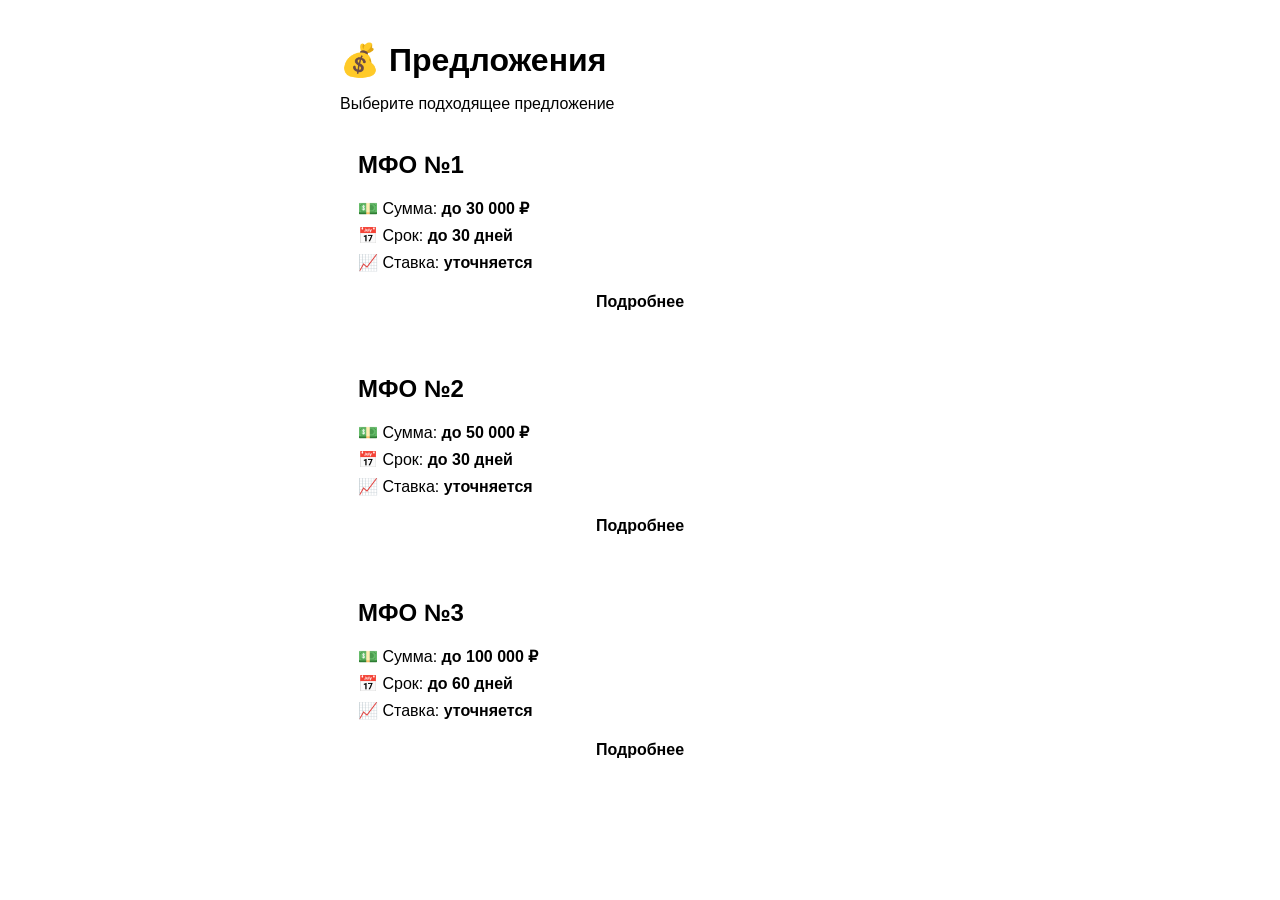
==== index.html @ 5aefbae1 "Add files via upload" ====
<!DOCTYPE html>
<html lang="ru">
<head>
    <meta charset="UTF-8">
    <meta name="viewport" content="width=device-width, initial-scale=1.0">

    <title>Предложения</title>

    <script src="https://telegram.org/js/telegram-web-app.js"></script>

    <link rel="stylesheet" href="style.css">
</head>

<body>

<div class="container">

    <h1>💰 Предложения</h1>

    <p class="subtitle">
        Выберите подходящее предложение
    </p>

    <div class="offer">

        <h2>МФО №1</h2>

        <div class="info">
            <p>💵 Сумма: <b>до 30 000 ₽</b></p>
            <p>📅 Срок: <b>до 30 дней</b></p>
            <p>📈 Ставка: <b>уточняется</b></p>
        </div>

        <button onclick="showOffer('МФО №1')">
            Подробнее
        </button>

    </div>


    <div class="offer">

        <h2>МФО №2</h2>

        <div class="info">
            <p>💵 Сумма: <b>до 50 000 ₽</b></p>
            <p>📅 Срок: <b>до 30 дней</b></p>
            <p>📈 Ставка: <b>уточняется</b></p>
        </div>

        <button onclick="showOffer('МФО №2')">
            Подробнее
        </button>

    </div>


    <div class="offer">

        <h2>МФО №3</h2>

        <div class="info">
            <p>💵 Сумма: <b>до 100 000 ₽</b></p>
            <p>📅 Срок: <b>до 60 дней</b></p>
            <p>📈 Ставка: <b>уточняется</b></p>
        </div>

        <button onclick="showOffer('МФО №3')">
            Подробнее
        </button>

    </div>

</div>

<script src="app.js"></script>

</body>
</html>
---- style.css ----
body {
    margin: 0;
    padding: 0;

    font-family: Arial, sans-serif;

    background: var(--tg-theme-bg-color);
    color: var(--tg-theme-text-color);
}

.container {
    padding: 20px;
    max-width: 600px;
    margin: auto;
}

h1 {
    margin-bottom: 5px;
}

.subtitle {
    color: var(--tg-theme-hint-color);
    margin-bottom: 20px;
}

.offer {
    background: var(--tg-theme-secondary-bg-color);

    border-radius: 16px;

    padding: 18px;

    margin-bottom: 15px;
}

.offer h2 {
    margin-top: 0;
}

.info p {
    margin: 8px 0;
}

button {
    width: 100%;

    border: none;

    border-radius: 12px;

    padding: 13px;

    font-size: 16px;
    font-weight: bold;

    background: var(--tg-theme-button-color);
    color: var(--tg-theme-button-text-color);

    cursor: pointer;
}

button:active {
    opacity: 0.8;
}
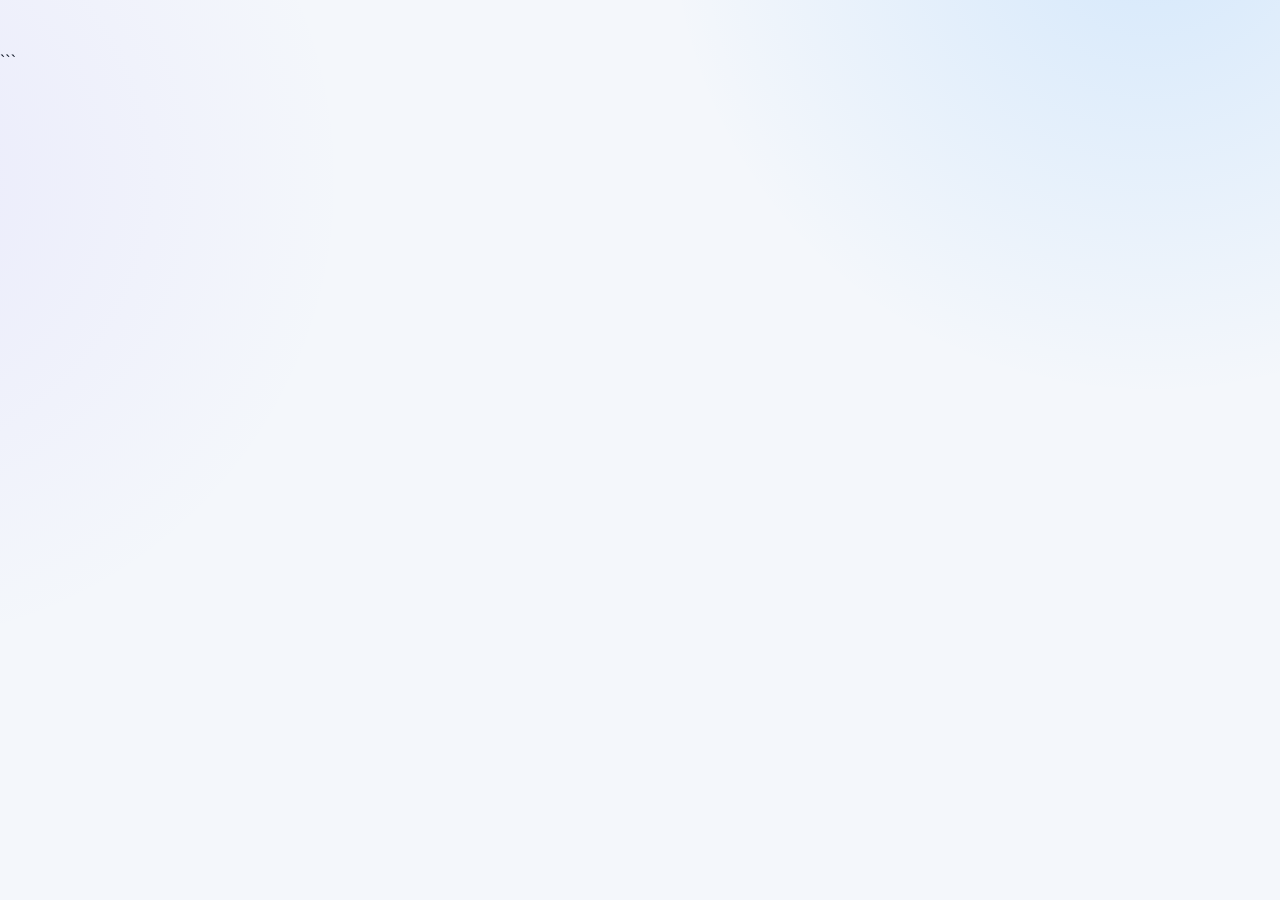
==== commit de5d3185: "Redesign Mini App UI" ====
--- a/index.html
+++ b/index.html
@@ -2,9 +2,12 @@
 <html lang="ru">
 <head>
     <meta charset="UTF-8">
-    <meta name="viewport" content="width=device-width, initial-scale=1.0">
+    <meta
+        name="viewport"
+        content="width=device-width, initial-scale=1.0, maximum-scale=1.0, user-scalable=no"
+    >
 
-    <title>Предложения</title>
+    <title>Доступные займы</title>
 
     <script src="https://telegram.org/js/telegram-web-app.js"></script>
 
@@ -13,67 +16,15 @@
 
 <body>
 
-<div class="container">
-
-    <h1>💰 Предложения</h1>
-
-    <p class="subtitle">
-        Выберите подходящее предложение
-    </p>
-
-    <div class="offer">
-
-        <h2>МФО №1</h2>
-
-        <div class="info">
-            <p>💵 Сумма: <b>до 30 000 ₽</b></p>
-            <p>📅 Срок: <b>до 30 дней</b></p>
-            <p>📈 Ставка: <b>уточняется</b></p>
-        </div>
-
-        <button onclick="showOffer('МФО №1')">
-            Подробнее
-        </button>
-
+    <div class="container">
+        <!--
+            Все предложения загружаются автоматически
+            через app.js из Railway API.
+        -->
     </div>
 
-
-    <div class="offer">
-
-        <h2>МФО №2</h2>
-
-        <div class="info">
-            <p>💵 Сумма: <b>до 50 000 ₽</b></p>
-            <p>📅 Срок: <b>до 30 дней</b></p>
-            <p>📈 Ставка: <b>уточняется</b></p>
-        </div>
-
-        <button onclick="showOffer('МФО №2')">
-            Подробнее
-        </button>
-
-    </div>
-
-
-    <div class="offer">
-
-        <h2>МФО №3</h2>
-
-        <div class="info">
-            <p>💵 Сумма: <b>до 100 000 ₽</b></p>
-            <p>📅 Срок: <b>до 60 дней</b></p>
-            <p>📈 Ставка: <b>уточняется</b></p>
-        </div>
-
-        <button onclick="showOffer('МФО №3')">
-            Подробнее
-        </button>
-
-    </div>
-
-</div>
-
-<script src="app.js"></script>
+    <script src="app.js"></script>
 
 </body>
-</html>+</html>
+```
--- a/style.css
+++ b/style.css
@@ -1,64 +1,667 @@
+
+* {
+    box-sizing: border-box;
+    -webkit-tap-highlight-color: transparent;
+}
+
+:root {
+    --bg: var(--tg-theme-bg-color, #f4f7fb);
+    --card: var(--tg-theme-secondary-bg-color, #ffffff);
+    --text: var(--tg-theme-text-color, #111827);
+    --hint: var(--tg-theme-hint-color, #7c8798);
+    --button: var(--tg-theme-button-color, #168cff);
+    --button-text: var(--tg-theme-button-text-color, #ffffff);
+
+    --blue: #168cff;
+    --blue-dark: #0968c9;
+    --purple: #7357ff;
+
+    --border: rgba(20, 40, 80, 0.08);
+    --shadow: 0 12px 35px rgba(25, 50, 90, 0.09);
+}
+
+html {
+    scroll-behavior: smooth;
+}
+
 body {
     margin: 0;
-    padding: 0;
-
-    font-family: Arial, sans-serif;
-
-    background: var(--tg-theme-bg-color);
-    color: var(--tg-theme-text-color);
+    min-height: 100vh;
+
+    background:
+        radial-gradient(
+            circle at 90% -10%,
+            rgba(22, 140, 255, 0.14),
+            transparent 32%
+        ),
+        radial-gradient(
+            circle at -10% 20%,
+            rgba(115, 87, 255, 0.08),
+            transparent 30%
+        ),
+        var(--bg);
+
+    color: var(--text);
+
+    font-family:
+        -apple-system,
+        BlinkMacSystemFont,
+        "SF Pro Display",
+        "SF Pro Text",
+        "Segoe UI",
+        Roboto,
+        Arial,
+        sans-serif;
+
+    overflow-x: hidden;
 }
 
 .container {
+    width: 100%;
+    max-width: 680px;
+
+    margin: 0 auto;
+
+    padding:
+        max(18px, env(safe-area-inset-top))
+        14px
+        max(35px, env(safe-area-inset-bottom));
+
+    animation: pageAppear 0.45s ease-out;
+}
+
+
+/* =========================================================
+   HERO
+   ========================================================= */
+
+.header {
+    position: relative;
+
+    margin-bottom: 20px;
+    padding: 24px 21px;
+
+    border-radius: 27px;
+
+    color: #ffffff;
+
+    background:
+        radial-gradient(
+            circle at 85% 20%,
+            rgba(255, 255, 255, 0.22),
+            transparent 25%
+        ),
+        linear-gradient(
+            135deg,
+            #0b8cff 0%,
+            #396cff 48%,
+            #7357ff 100%
+        );
+
+    box-shadow:
+        0 18px 45px rgba(48, 105, 220, 0.25);
+
+    overflow: hidden;
+}
+
+.header::before {
+    content: "";
+
+    position: absolute;
+
+    width: 170px;
+    height: 170px;
+
+    right: -65px;
+    top: -75px;
+
+    border-radius: 50%;
+
+    background: rgba(255, 255, 255, 0.12);
+}
+
+.header::after {
+    content: "";
+
+    position: absolute;
+
+    width: 100px;
+    height: 100px;
+
+    right: 55px;
+    bottom: -70px;
+
+    border-radius: 50%;
+
+    background: rgba(255, 255, 255, 0.08);
+}
+
+.header h1 {
+    position: relative;
+    z-index: 2;
+
+    margin: 0;
+
+    font-size: 28px;
+    line-height: 1.15;
+
+    font-weight: 850;
+
+    letter-spacing: -0.8px;
+}
+
+.header p {
+    position: relative;
+    z-index: 2;
+
+    margin: 9px 0 0;
+
+    max-width: 430px;
+
+    color: rgba(255, 255, 255, 0.86);
+
+    font-size: 14px;
+    line-height: 1.45;
+}
+
+.header::marker {
+    display: none;
+}
+
+
+/* =========================================================
+   OFFER COUNT
+   ========================================================= */
+
+.offer-count {
+    display: inline-flex;
+    align-items: center;
+
+    margin-top: 16px;
+
+    padding: 7px 11px;
+
+    border-radius: 999px;
+
+    background: rgba(255, 255, 255, 0.17);
+
+    color: #ffffff;
+
+    font-size: 12px;
+    font-weight: 700;
+
+    backdrop-filter: blur(10px);
+}
+
+
+/* =========================================================
+   OFFER CARD
+   ========================================================= */
+
+.offer {
+    position: relative;
+
+    margin-bottom: 15px;
+    padding: 18px;
+
+    background: var(--card);
+
+    border: 1px solid var(--border);
+
+    border-radius: 23px;
+
+    box-shadow: var(--shadow);
+
+    overflow: hidden;
+
+    animation: cardAppear 0.5s ease both;
+
+    transition:
+        transform 0.18s ease,
+        box-shadow 0.18s ease;
+}
+
+.offer:nth-child(2) {
+    animation-delay: 0.04s;
+}
+
+.offer:nth-child(3) {
+    animation-delay: 0.08s;
+}
+
+.offer:nth-child(4) {
+    animation-delay: 0.12s;
+}
+
+.offer:nth-child(5) {
+    animation-delay: 0.16s;
+}
+
+.offer:active {
+    transform: scale(0.985);
+
+    box-shadow:
+        0 7px 22px rgba(25, 50, 90, 0.08);
+}
+
+
+/* =========================================================
+   TOP OF CARD
+   ========================================================= */
+
+.offer-top {
+    display: flex;
+    align-items: center;
+
+    gap: 12px;
+
+    margin-bottom: 17px;
+}
+
+.offer-logo {
+    width: 54px;
+    height: 54px;
+
+    flex: 0 0 54px;
+
+    padding: 7px;
+
+    border-radius: 16px;
+
+    background: #f4f6fa;
+
+    object-fit: contain;
+
+    border: 1px solid rgba(0, 0, 0, 0.04);
+}
+
+.offer-logo-placeholder {
+    display: flex;
+    align-items: center;
+    justify-content: center;
+
+    width: 54px;
+    height: 54px;
+
+    flex: 0 0 54px;
+
+    border-radius: 16px;
+
+    background:
+        linear-gradient(
+            135deg,
+            rgba(22, 140, 255, 0.12),
+            rgba(115, 87, 255, 0.12)
+        );
+
+    font-size: 23px;
+}
+
+.offer-title {
+    min-width: 0;
+    flex: 1;
+}
+
+.offer-title h2 {
+    margin: 0;
+
+    font-size: 18px;
+    line-height: 1.2;
+
+    font-weight: 800;
+
+    letter-spacing: -0.2px;
+
+    white-space: nowrap;
+    overflow: hidden;
+    text-overflow: ellipsis;
+}
+
+.offer-title p {
+    margin: 5px 0 0;
+
+    color: var(--hint);
+
+    font-size: 12px;
+}
+
+
+/* =========================================================
+   AMOUNT
+   ========================================================= */
+
+.amount-block {
+    position: relative;
+
+    margin-bottom: 12px;
+    padding: 16px;
+
+    border-radius: 18px;
+
+    background:
+        linear-gradient(
+            135deg,
+            rgba(22, 140, 255, 0.09),
+            rgba(115, 87, 255, 0.07)
+        );
+
+    border: 1px solid rgba(22, 140, 255, 0.08);
+}
+
+.amount-label {
+    margin-bottom: 5px;
+
+    color: var(--hint);
+
+    font-size: 12px;
+    font-weight: 600;
+}
+
+.amount-value {
+    font-size: 25px;
+    line-height: 1.15;
+
+    font-weight: 850;
+
+    letter-spacing: -0.7px;
+}
+
+
+/* =========================================================
+   INFO
+   ========================================================= */
+
+.info {
+    display: grid;
+
+    grid-template-columns: 1fr 1fr;
+
+    gap: 9px;
+
+    margin-bottom: 12px;
+}
+
+.info-item {
+    padding: 12px 13px;
+
+    border-radius: 15px;
+
+    background: rgba(127, 127, 127, 0.055);
+
+    border: 1px solid rgba(127, 127, 127, 0.045);
+}
+
+.info-label {
+    display: block;
+
+    margin-bottom: 5px;
+
+    color: var(--hint);
+
+    font-size: 11px;
+}
+
+.info-value {
+    display: block;
+
+    font-size: 14px;
+
+    font-weight: 750;
+}
+
+
+/* =========================================================
+   DESCRIPTION
+   ========================================================= */
+
+.offer-description {
+    margin: 10px 2px 15px;
+
+    color: var(--hint);
+
+    font-size: 13px;
+
+    line-height: 1.48;
+}
+
+
+/* =========================================================
+   BUTTON
+   ========================================================= */
+
+.offer-button {
+    position: relative;
+
+    width: 100%;
+    min-height: 51px;
+
+    padding: 13px 18px;
+
+    border: 0;
+
+    border-radius: 16px;
+
+    background:
+        linear-gradient(
+            135deg,
+            var(--blue),
+            var(--purple)
+        );
+
+    color: #ffffff;
+
+    font-family: inherit;
+
+    font-size: 15px;
+    font-weight: 800;
+
+    letter-spacing: -0.1px;
+
+    cursor: pointer;
+
+    box-shadow:
+        0 8px 20px rgba(22, 140, 255, 0.19);
+
+    transition:
+        transform 0.15s ease,
+        filter 0.15s ease,
+        box-shadow 0.15s ease;
+}
+
+.offer-button:active {
+    transform: scale(0.975);
+
+    filter: brightness(0.94);
+
+    box-shadow:
+        0 4px 12px rgba(22, 140, 255, 0.14);
+}
+
+.offer-button.disabled {
+    background: #aeb5bf;
+
+    box-shadow: none;
+
+    cursor: default;
+}
+
+
+/* =========================================================
+   LOADING
+   ========================================================= */
+
+.loading {
+    padding: 45px 15px;
+
+    color: var(--hint);
+
+    text-align: center;
+
+    font-size: 14px;
+}
+
+.loading::before {
+    content: "";
+
+    display: block;
+
+    width: 30px;
+    height: 30px;
+
+    margin: 0 auto 13px;
+
+    border: 3px solid rgba(22, 140, 255, 0.16);
+
+    border-top-color: var(--blue);
+
+    border-radius: 50%;
+
+    animation: spin 0.8s linear infinite;
+}
+
+
+/* =========================================================
+   ERROR
+   ========================================================= */
+
+.error-message {
     padding: 20px;
-    max-width: 600px;
-    margin: auto;
-}
-
-h1 {
-    margin-bottom: 5px;
-}
-
-.subtitle {
-    color: var(--tg-theme-hint-color);
-    margin-bottom: 20px;
-}
-
-.offer {
-    background: var(--tg-theme-secondary-bg-color);
-
-    border-radius: 16px;
-
-    padding: 18px;
-
-    margin-bottom: 15px;
-}
-
-.offer h2 {
-    margin-top: 0;
-}
-
-.info p {
-    margin: 8px 0;
-}
-
-button {
-    width: 100%;
-
-    border: none;
-
-    border-radius: 12px;
-
-    padding: 13px;
-
-    font-size: 16px;
-    font-weight: bold;
-
-    background: var(--tg-theme-button-color);
-    color: var(--tg-theme-button-text-color);
-
-    cursor: pointer;
-}
-
-button:active {
-    opacity: 0.8;
-}+
+    border-radius: 18px;
+
+    background: var(--card);
+
+    border: 1px solid var(--border);
+
+    box-shadow: var(--shadow);
+
+    color: var(--hint);
+
+    text-align: center;
+
+    font-size: 14px;
+
+    line-height: 1.5;
+}
+
+
+/* =========================================================
+   FOOTER
+   ========================================================= */
+
+.footer {
+    padding: 12px 8px 5px;
+
+    color: var(--hint);
+
+    font-size: 10px;
+
+    line-height: 1.5;
+
+    text-align: center;
+
+    opacity: 0.85;
+}
+
+
+/* =========================================================
+   DARK MODE
+   ========================================================= */
+
+@media (prefers-color-scheme: dark) {
+
+    :root {
+        --border: rgba(255, 255, 255, 0.07);
+
+        --shadow:
+            0 12px 35px rgba(0, 0, 0, 0.25);
+    }
+
+    body {
+        background:
+            radial-gradient(
+                circle at 90% -10%,
+                rgba(22, 140, 255, 0.16),
+                transparent 32%
+            ),
+            #101318;
+    }
+
+    .offer-logo {
+        background: #f1f3f6;
+    }
+
+    .info-item {
+        background: rgba(255, 255, 255, 0.045);
+    }
+}
+
+
+/* =========================================================
+   SMALL DEVICES
+   ========================================================= */
+
+@media (max-width: 380px) {
+
+    .container {
+        padding-left: 10px;
+        padding-right: 10px;
+    }
+
+    .header {
+        padding: 21px 18px;
+        border-radius: 23px;
+    }
+
+    .header h1 {
+        font-size: 25px;
+    }
+
+    .offer {
+        padding: 15px;
+        border-radius: 20px;
+    }
+
+    .amount-value {
+        font-size: 22px;
+    }
+
+    .offer-title h2 {
+        font-size: 16px;
+    }
+}
+
+
+/* =========================================================
+   ANIMATIONS
+   ========================================================= */
+
+@keyframes pageAppear {
+    from {
+        opacity: 0;
+        transform: translateY(8px);
+    }
+
+    to {
+        opacity: 1;
+        transform: translateY(0);
+    }
+}
+
+@keyframes cardAppear {
+    from {
+        opacity: 0;
+        transform: translateY(14px);
+    }
+
+    to {
+        opacity: 1;
+        transform: translateY(0);
+    }
+}
+
+@keyframes spin {
+    to {
+        transform: rotate(360deg);
+    }
+}
